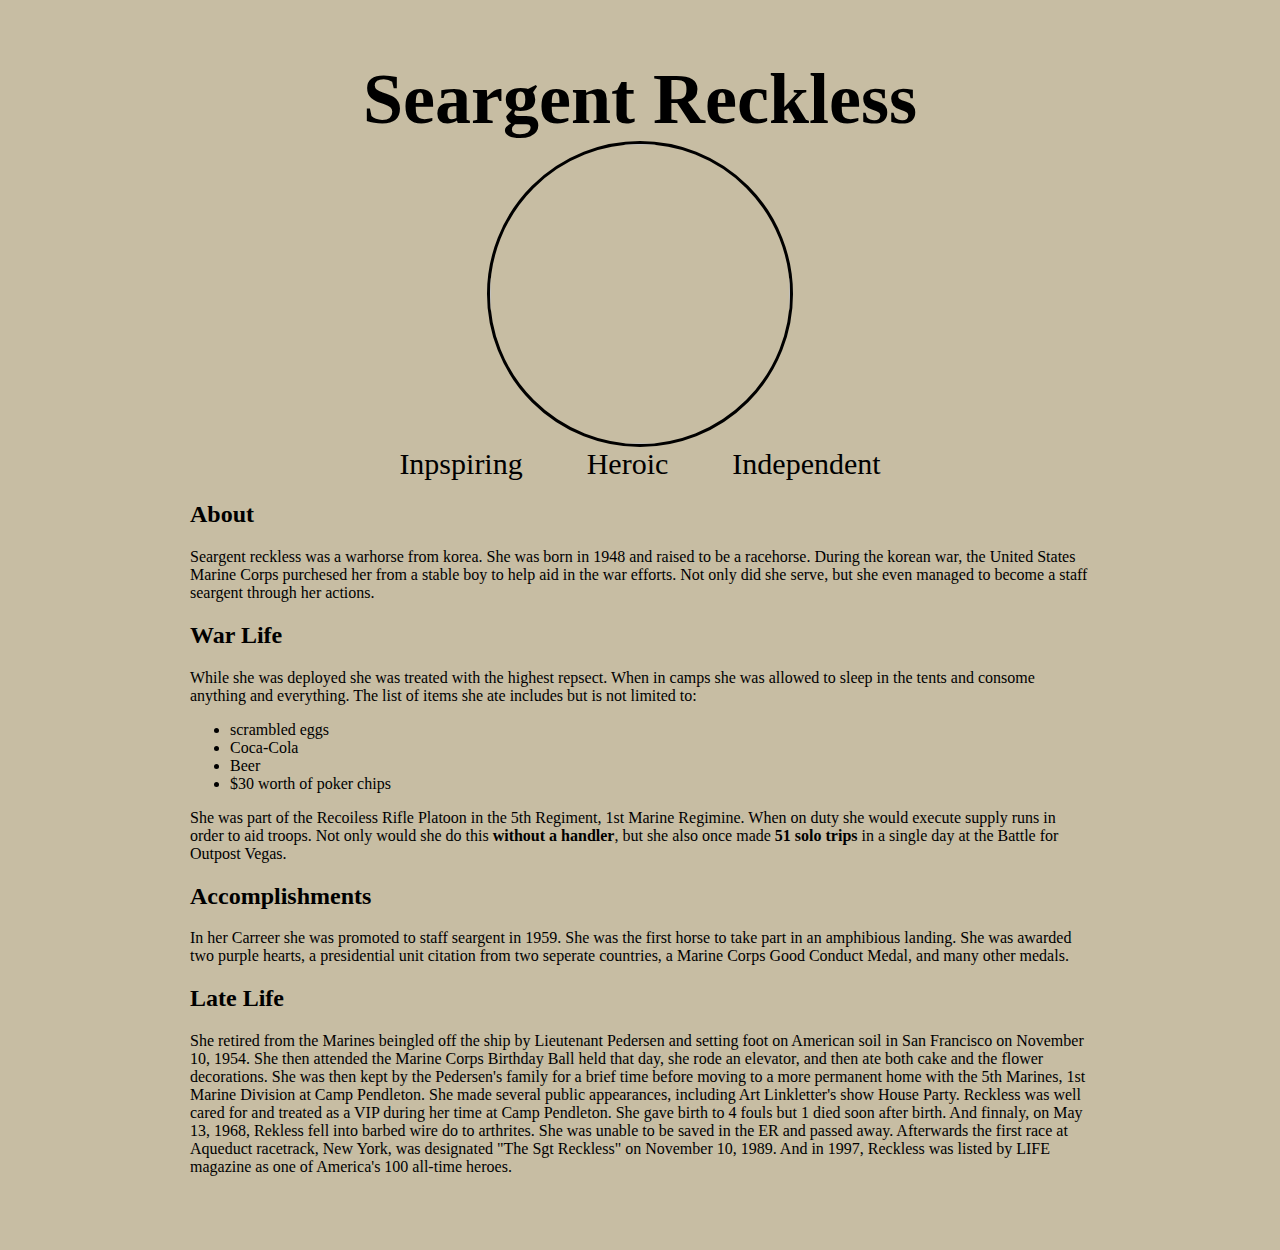
==== index.html @ 99b8bc7d "Initial commit" ====
<html>

<head>
<title> Seargent Reckless Tribute Page </title>
<link rel="stylesheet" href="style.css">
</head>

<body>
<div class = "tributePage">
<h1 id ="header"> Seargent Reckless </h1>

<img src = "https://encrypted-tbn0.gstatic.com/images?q=tbn:ANd9GcQfBbX56QEv-noI5IIAoJ0ZqamInd69D674cjMZCAho7jJyq1oThWP3-9Uu5u0iufS2o54:https://upload.wikimedia.org/wikipedia/commons/9/97/SSgt_Reckless%252C_Camp_Pendleton%252C_circa_1959_%252815455698659%2529.jpg&usqp=CAU">

<center>
	<span>Inpspiring</span>
	<span>Heroic</span> 
	<span>Independent</span> 
</center>

<h2>About</h2>
<p>Seargent reckless was a warhorse from korea. She was born in 1948 and raised to be a racehorse. During the korean war, the  United States Marine Corps purchesed her from a stable boy to help aid in the war efforts. Not only did she serve, but she even managed to become a staff seargent through her actions.</p>
<h2>War Life</h2>
<p>While she was deployed she was treated with the highest repsect. When in camps she was allowed to sleep in the tents and consome anything and everything. The list of items she ate includes but is not limited to:</p>

<ul>
	<li>scrambled eggs</li>
	<li>Coca-Cola</li>
	<li>Beer</li>
	<li>$30 worth of poker chips</li>
</ul>

<p>She was part of the Recoiless Rifle Platoon in the 5th Regiment, 1st Marine Regimine. When on duty she would execute supply runs in order to aid troops. Not only would she do this <b>without a handler</b>, but she also once made <b>51 solo trips</b> in a single day at the Battle for Outpost Vegas.</p>

<h2> Accomplishments </h2>
<p>In her Carreer she was promoted to staff seargent in 1959. She was the first horse to take part in an amphibious landing. She was awarded two purple hearts, a presidential unit citation from two seperate countries, a Marine Corps Good Conduct Medal, and many other medals.</p>

<h2>Late Life</h2>
<p>She retired from the Marines beingled off the ship by Lieutenant Pedersen and setting foot on American soil in San Francisco on November 10, 1954. She then attended the Marine Corps Birthday Ball held that day, she rode an elevator, and then ate both cake and the flower decorations. She was then kept by the Pedersen's family for a brief time before moving to a more permanent home with the 5th Marines, 1st Marine Division at Camp Pendleton. She made several public appearances, including Art Linkletter's show House Party. Reckless was well cared for and treated as a VIP during her time at Camp Pendleton. She gave birth to 4 fouls but 1 died soon after birth. And finnaly, on May 13, 1968, Rekless fell into barbed wire  do to arthrites. She was unable to be saved in the ER and passed away. Afterwards the first race at Aqueduct racetrack, New York, was designated "The Sgt Reckless" on November 10, 1989. And in 1997, Reckless was listed by LIFE magazine as one of America's 100 all-time heroes.</p>

</div>


</body>







</html>
---- style.css ----
img {
	border-radius: 50%;
	width: 300px;
	height: 300px;
	display: block;
	margin: 0 auto;
	border: solid black;
}

body {
	background-color: #c7bda3;	
}



.tributePage {
	width: 900px;
    display: block;
    margin: 0 auto;
    padding: 50px;
}

#header
{
	display: block;
	margin: 0 auto;
	font-size: 72px;
	font-family: Brush Script MT;
	text-align: center;
}

center
{
	margin: 0 auto;
}

span {
	text-align: center;
	margin: 0 30px;
	font-size: 30px;
}
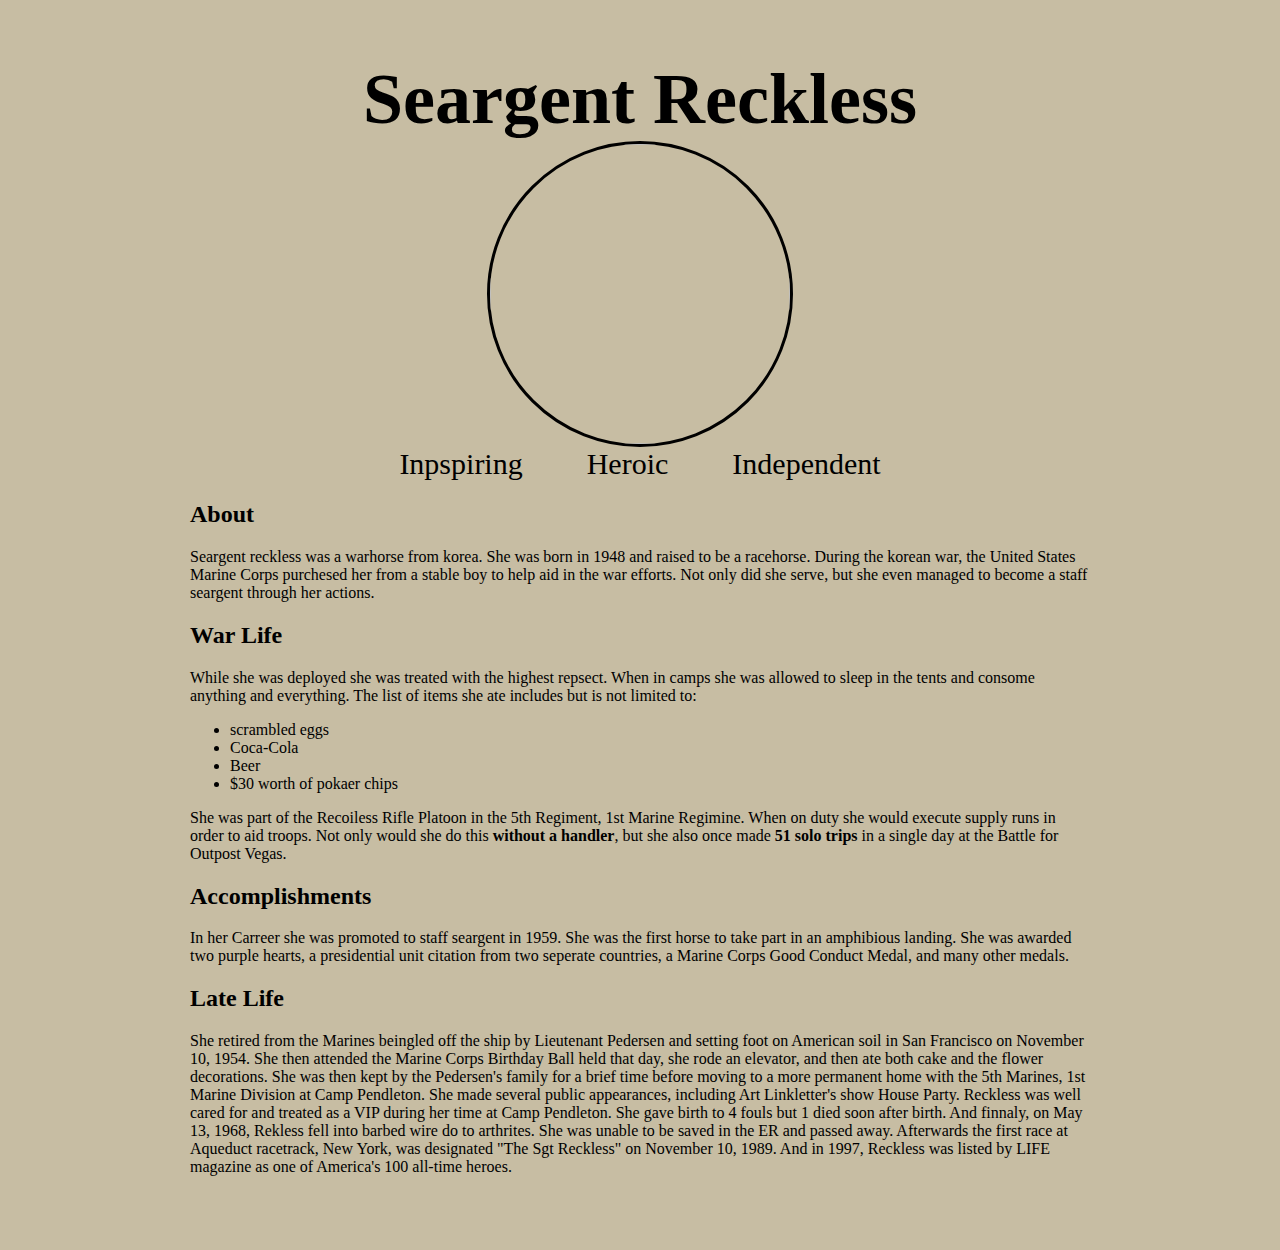
==== commit 28c9be42: "Update index.html" ====
--- a/index.html
+++ b/index.html
@@ -26,7 +26,7 @@
 	<li>scrambled eggs</li>
 	<li>Coca-Cola</li>
 	<li>Beer</li>
-	<li>$30 worth of poker chips</li>
+	<li>$30 worth of pokaer chips</li>
 </ul>
 
 <p>She was part of the Recoiless Rifle Platoon in the 5th Regiment, 1st Marine Regimine. When on duty she would execute supply runs in order to aid troops. Not only would she do this <b>without a handler</b>, but she also once made <b>51 solo trips</b> in a single day at the Battle for Outpost Vegas.</p>
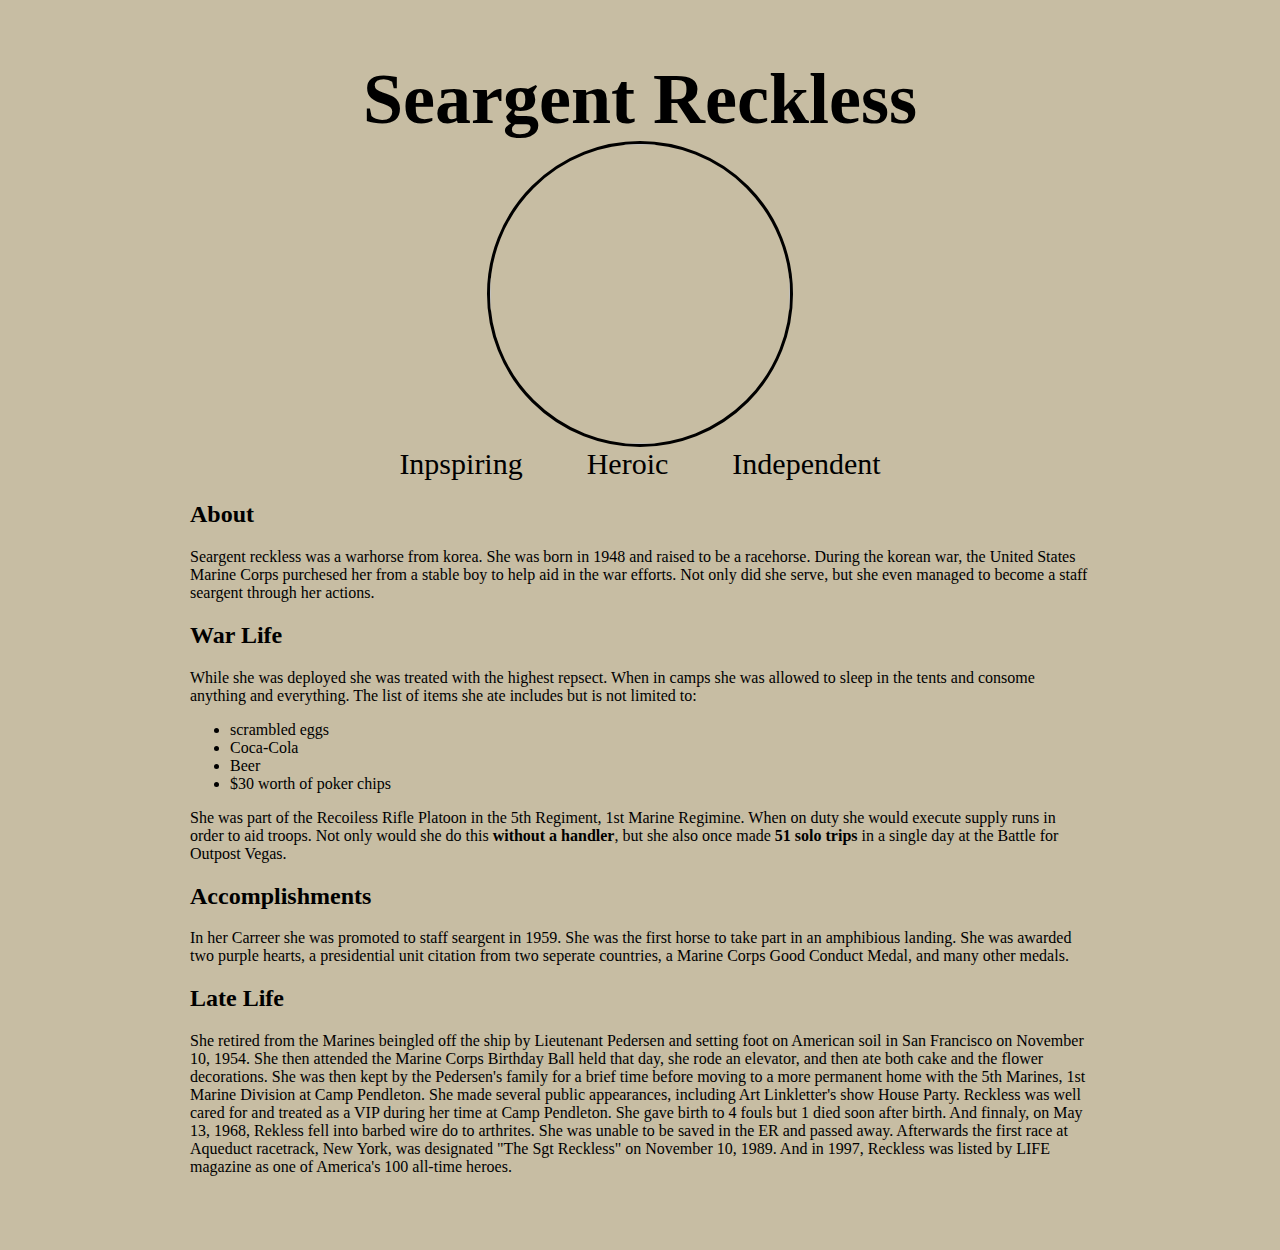
==== commit 740e09f0: "Update index.html" ====
--- a/index.html
+++ b/index.html
@@ -26,7 +26,7 @@
 	<li>scrambled eggs</li>
 	<li>Coca-Cola</li>
 	<li>Beer</li>
-	<li>$30 worth of pokaer chips</li>
+	<li>$30 worth of poker chips</li>
 </ul>
 
 <p>She was part of the Recoiless Rifle Platoon in the 5th Regiment, 1st Marine Regimine. When on duty she would execute supply runs in order to aid troops. Not only would she do this <b>without a handler</b>, but she also once made <b>51 solo trips</b> in a single day at the Battle for Outpost Vegas.</p>
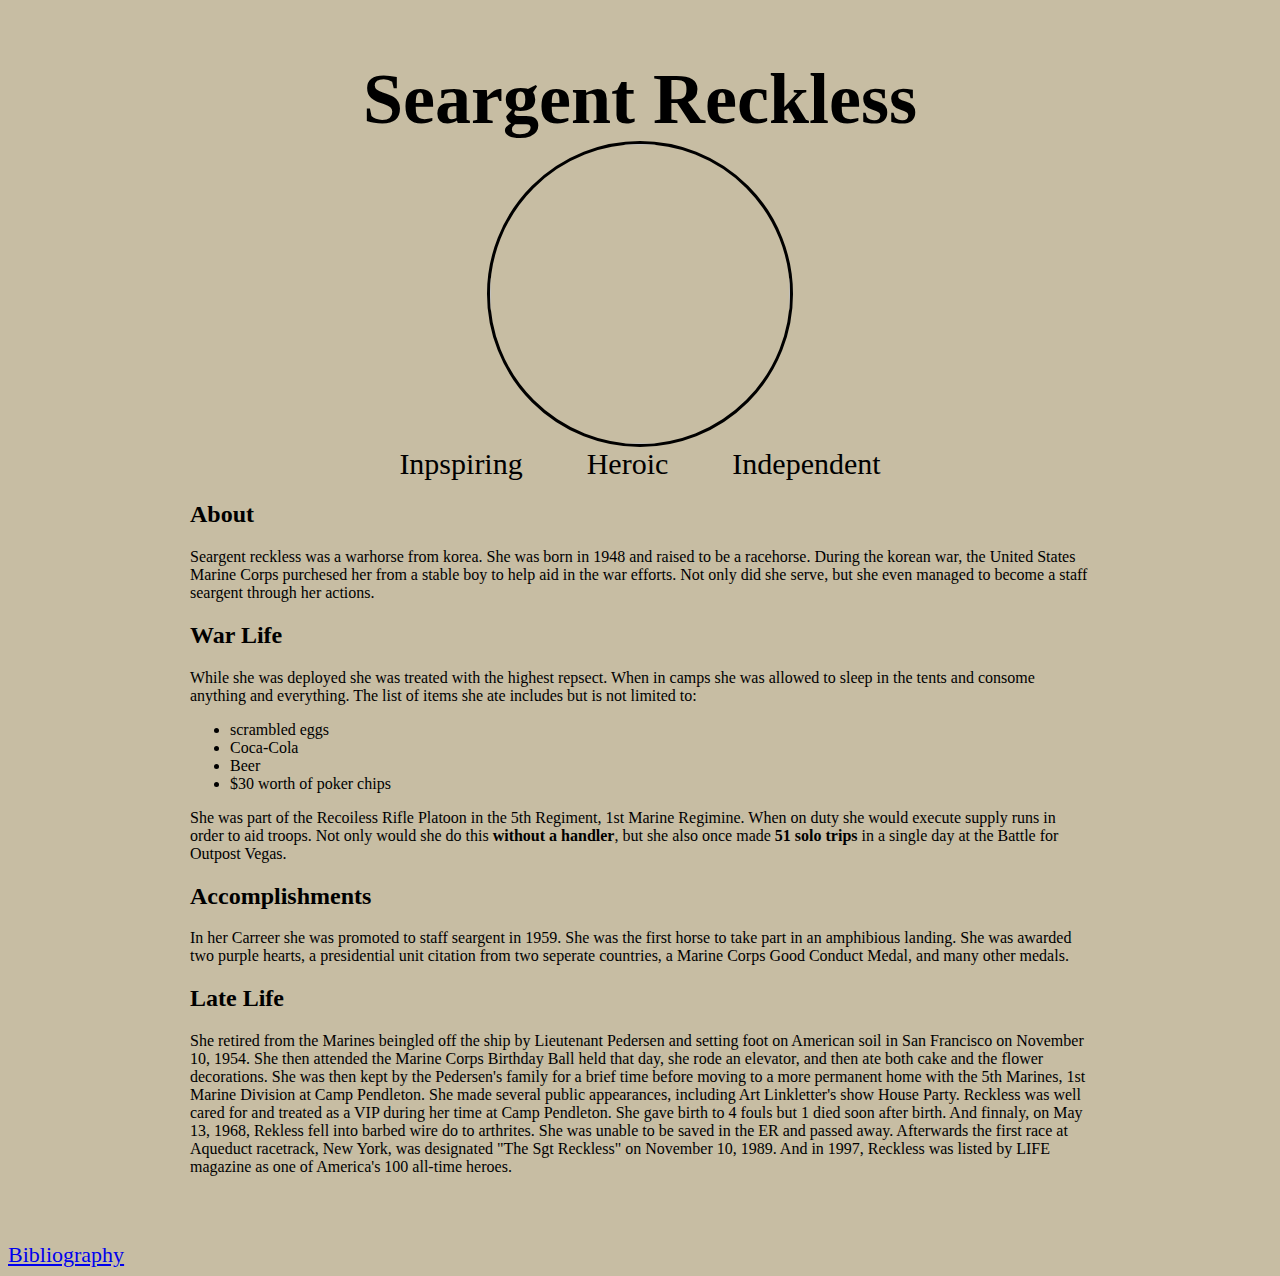
==== commit bd1b3014: "Update" ====
--- a/index.html
+++ b/index.html
@@ -1,3 +1,4 @@
+<!DOCTYPE html>
 <html>
 
 <head>
@@ -39,7 +40,7 @@
 
 </div>
 
-
+<a href="bibliography.html"> Bibliography </a>
 </body>
 
 
--- a/style.css
+++ b/style.css
@@ -38,4 +38,10 @@
 	text-align: center;
 	margin: 0 30px;
 	font-size: 30px;
+}
+
+a {
+	margin: 10 auto;
+	font-size: 22px;
+	font-family: Times New Roman;
 }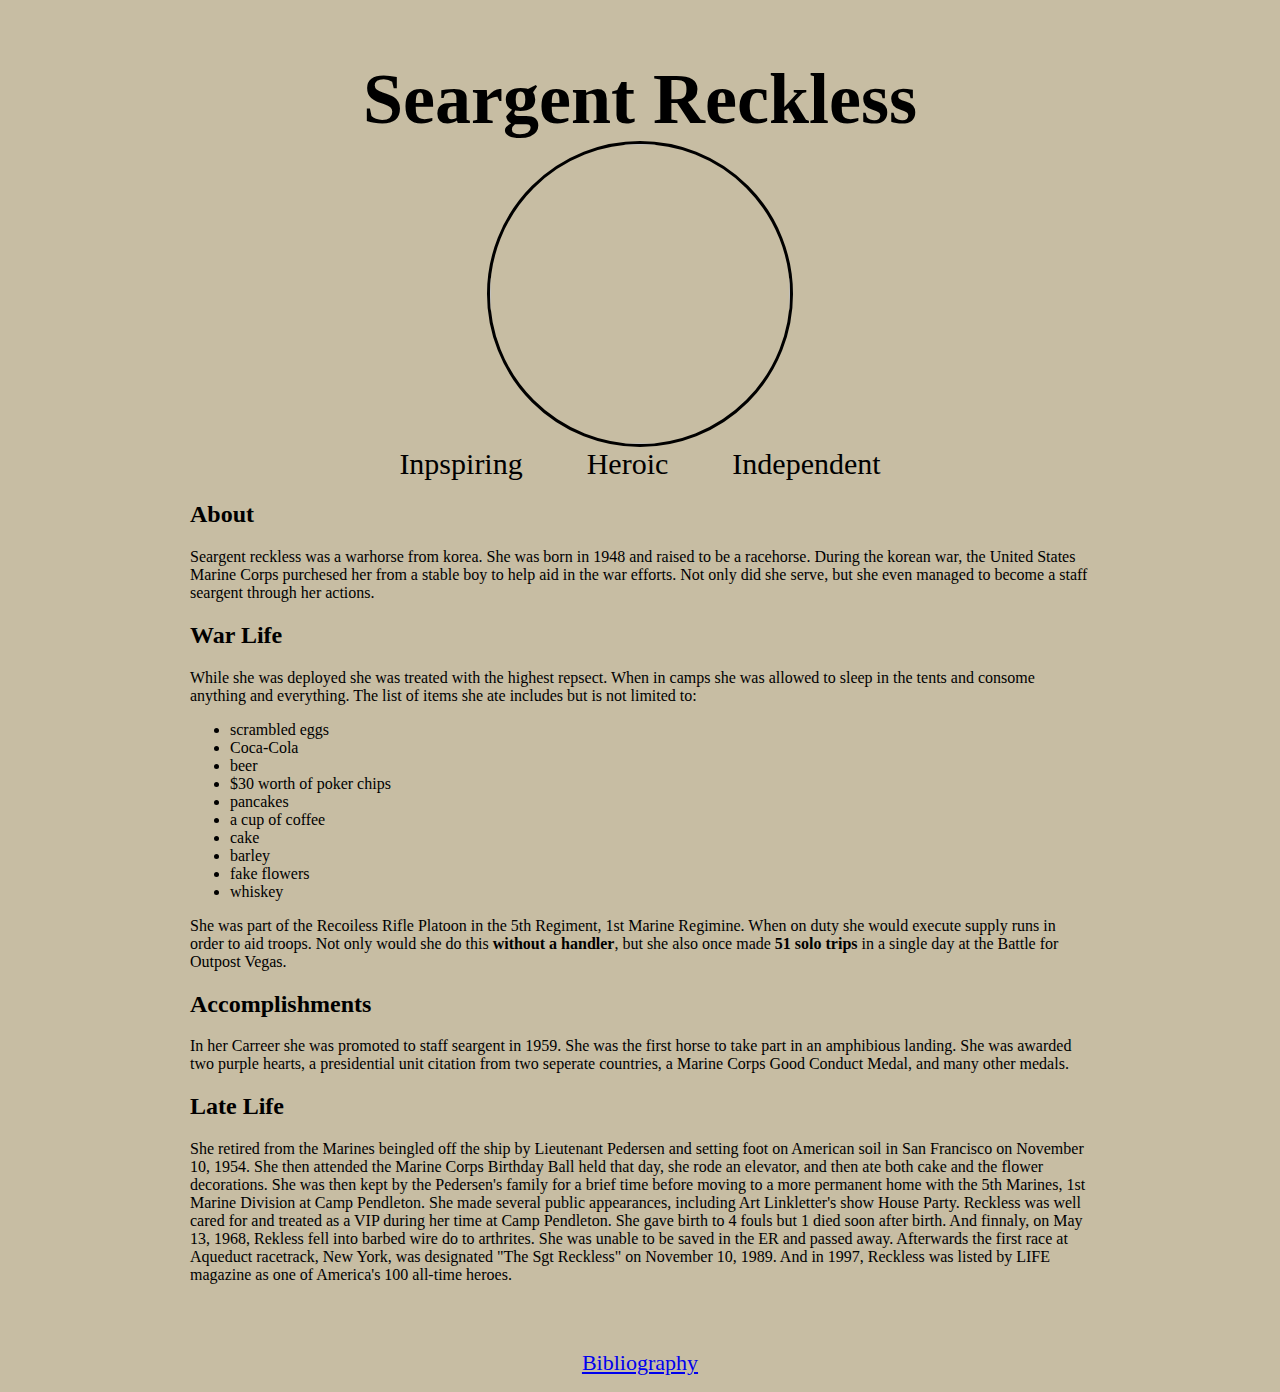
==== commit a1908a49: "Last Update" ====
--- a/index.html
+++ b/index.html
@@ -26,8 +26,14 @@
 <ul>
 	<li>scrambled eggs</li>
 	<li>Coca-Cola</li>
-	<li>Beer</li>
+	<li>beer</li>
 	<li>$30 worth of poker chips</li>
+	<li>pancakes</li>
+	<li>a cup of coffee</li>
+	<li>cake</li>
+	<li>barley</li>
+	<li>fake flowers</li>
+	<li>whiskey</li>
 </ul>
 
 <p>She was part of the Recoiless Rifle Platoon in the 5th Regiment, 1st Marine Regimine. When on duty she would execute supply runs in order to aid troops. Not only would she do this <b>without a handler</b>, but she also once made <b>51 solo trips</b> in a single day at the Battle for Outpost Vegas.</p>
@@ -40,7 +46,8 @@
 
 </div>
 
-<a href="bibliography.html"> Bibliography </a>
+<a href="bibliography.html" id = "bib"> Bibliography </a>
+<p> </p>
 </body>
 
 
--- a/style.css
+++ b/style.css
@@ -44,4 +44,20 @@
 	margin: 10 auto;
 	font-size: 22px;
 	font-family: Times New Roman;
+}
+
+#bib {
+	display: block;
+	margin: 20 auto;
+	text-align: center;
+}
+
+#btp {
+	display: block;
+	margin: 20 auto;
+	text-align: center;
+}
+
+h2 {
+	margin: 50 auto 0 auto;
 }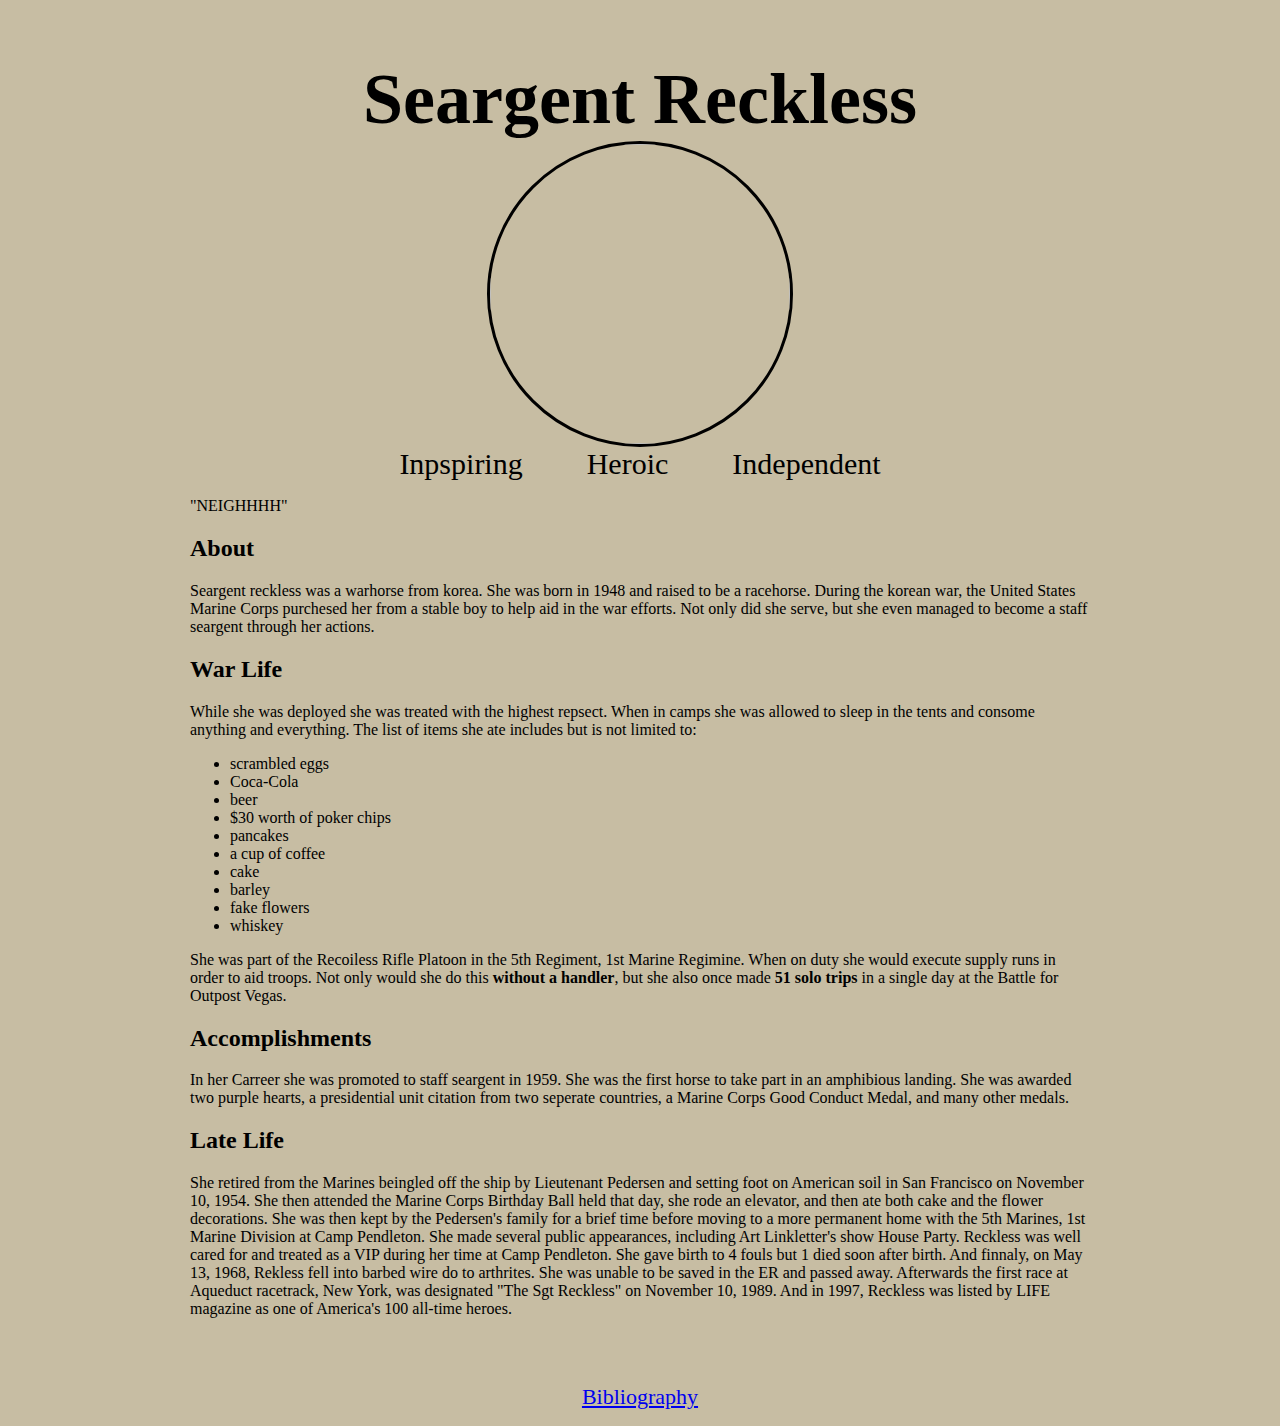
==== commit 03b9f299: "Update index.html" ====
--- a/index.html
+++ b/index.html
@@ -2,6 +2,7 @@
 <html>
 
 <head>
+<meta name = "description" content = "A tribute page about the gretest horse to ever serve">
 <title> Seargent Reckless Tribute Page </title>
 <link rel="stylesheet" href="style.css">
 </head>
@@ -17,7 +18,7 @@
 	<span>Heroic</span> 
 	<span>Independent</span> 
 </center>
-
+<p> "NEIGHHHH"</p>
 <h2>About</h2>
 <p>Seargent reckless was a warhorse from korea. She was born in 1948 and raised to be a racehorse. During the korean war, the  United States Marine Corps purchesed her from a stable boy to help aid in the war efforts. Not only did she serve, but she even managed to become a staff seargent through her actions.</p>
 <h2>War Life</h2>
